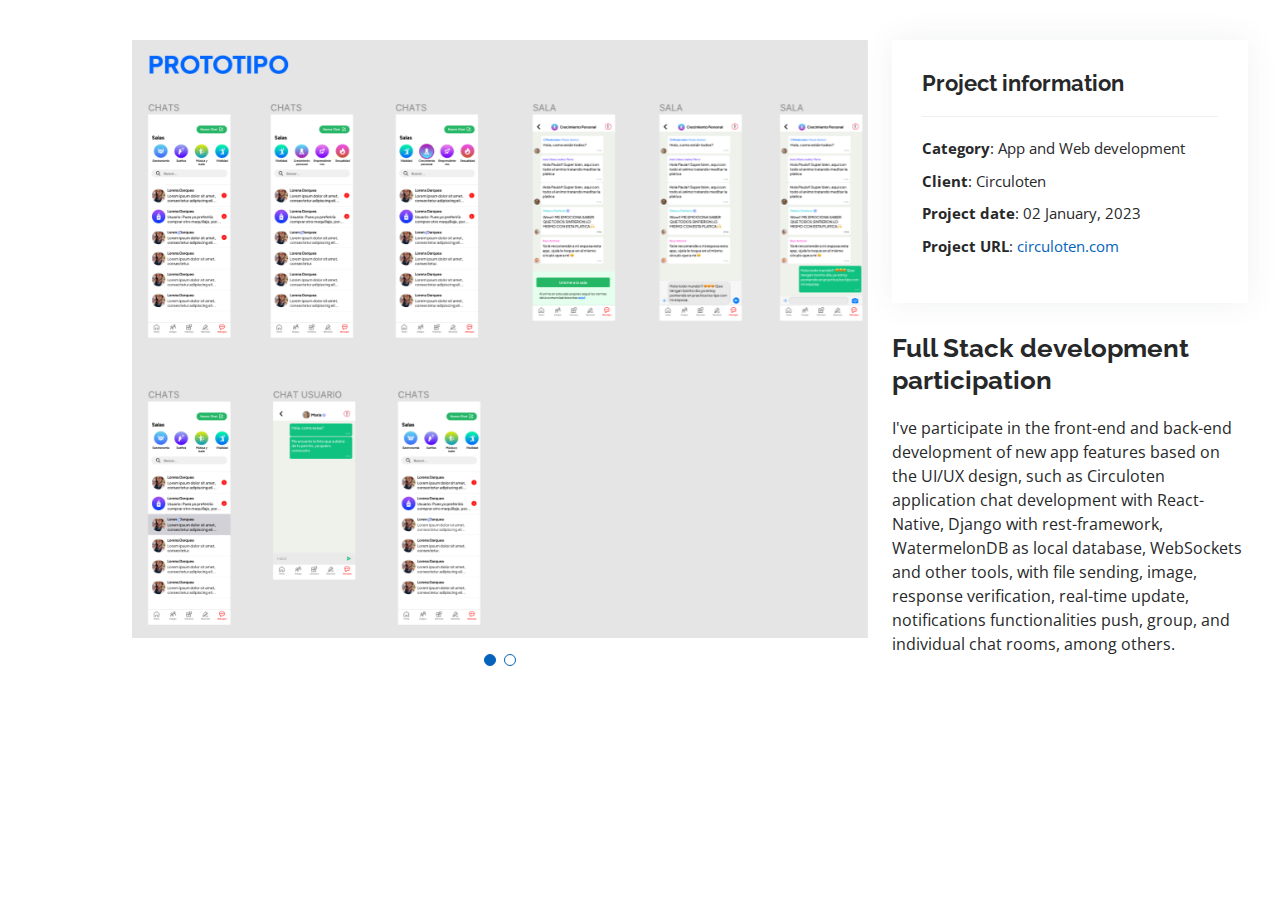
==== chat_circuloten.html @ 929a0cea "modified porfolio section" ====
<!DOCTYPE html>
<html lang="en">

<head>
  <meta charset="utf-8">
  <meta content="width=device-width, initial-scale=1.0" name="viewport">

  <title>Portfolio Details - Personal Bootstrap Template</title>
  <meta content="" name="description">
  <meta content="" name="keywords">

  <!-- Favicons -->
  <link href="assets/img/favicon.png" rel="icon">
  <link href="assets/img/apple-touch-icon.png" rel="apple-touch-icon">

  <!-- Google Fonts -->
  <link href="https://fonts.googleapis.com/css?family=Open+Sans:300,300i,400,400i,600,600i,700,700i|Raleway:300,300i,400,400i,500,500i,600,600i,700,700i|Poppins:300,300i,400,400i,500,500i,600,600i,700,700i" rel="stylesheet">

  <!-- Vendor CSS Files -->
  <link href="assets/vendor/aos/aos.css" rel="stylesheet">
  <link href="assets/vendor/bootstrap/css/bootstrap.min.css" rel="stylesheet">
  <link href="assets/vendor/bootstrap-icons/bootstrap-icons.css" rel="stylesheet">
  <link href="assets/vendor/boxicons/css/boxicons.min.css" rel="stylesheet">
  <link href="assets/vendor/glightbox/css/glightbox.min.css" rel="stylesheet">
  <link href="assets/vendor/swiper/swiper-bundle.min.css" rel="stylesheet">

  <!-- Template Main CSS File -->
  <link href="assets/css/style.css" rel="stylesheet">

  <!-- =======================================================
  * Template Name: MyResume
  * Updated: Jul 27 2023 with Bootstrap v5.3.1
  * Template URL: https://bootstrapmade.com/free-html-bootstrap-template-my-resume/
  * Author: BootstrapMade.com
  * License: https://bootstrapmade.com/license/
  ======================================================== -->
</head>

<body>

  <main id="main">

    <!-- ======= Portfolio Details Section ======= -->
    <section id="portfolio-details" class="portfolio-details">
      <div class="container">

        <div class="row gy-4">

          <div class="col-lg-8">
            <div class="portfolio-details-slider swiper">
              <div class="swiper-wrapper align-items-center">

                <div class="swiper-slide">
                  <img src="assets/img/portfolio/ChatFigma.png" alt="">
                </div>

                <div class="swiper-slide">
                  <iframe width="100%" height="500" src="https://www.youtube.com/embed/DcI7TxUNen4"
                    title="Working Chat made with React-Native, Redux, Django, WatermelonDB and WebSockets on Circuloten App"
                    frameborder="0"
                    allow="accelerometer; autoplay; clipboard-write; encrypted-media; gyroscope; picture-in-picture; web-share"
                    allowfullscreen></iframe>
                </div>

              </div>
              <div class="swiper-pagination"></div>
            </div>
          </div>

          <div class="col-lg-4">
            <div class="portfolio-info">
              <h3>Project information</h3>
              <ul>
                <li><strong>Category</strong>: App and Web development</li>
                <li><strong>Client</strong>: Circuloten</li>
                <li><strong>Project date</strong>: 02 January, 2023</li>
                <li><strong>Project URL</strong>: <a href="https://circuloten.com/">circuloten.com</a></li>
              </ul>
            </div>
            <div class="portfolio-description">
              <h2>Full Stack development participation
              </h2>
              <p>
                I've participate in the front-end and back-end development of new app features based on the UI/UX design, such as Circuloten application chat development with React-Native, Django with rest-framework, WatermelonDB as local database,
                WebSockets and other tools, with file sending, image, response verification, real-time update, notifications
                functionalities push, group, and individual chat rooms, among others.
              </p>
            </div>
          </div>

        </div>

      </div>
    </section><!-- End Portfolio Details Section -->

  </main><!-- End #main -->

  <div id="preloader"></div>
  <a href="#" class="back-to-top d-flex align-items-center justify-content-center"><i class="bi bi-arrow-up-short"></i></a>

  <!-- Vendor JS Files -->
  <script src="assets/vendor/purecounter/purecounter_vanilla.js"></script>
  <script src="assets/vendor/aos/aos.js"></script>
  <script src="assets/vendor/bootstrap/js/bootstrap.bundle.min.js"></script>
  <script src="assets/vendor/glightbox/js/glightbox.min.js"></script>
  <script src="assets/vendor/isotope-layout/isotope.pkgd.min.js"></script>
  <script src="assets/vendor/swiper/swiper-bundle.min.js"></script>
  <script src="assets/vendor/typed.js/typed.umd.js"></script>
  <script src="assets/vendor/waypoints/noframework.waypoints.js"></script>
  <script src="assets/vendor/php-email-form/validate.js"></script>

  <!-- Template Main JS File -->
  <script src="assets/js/main.js"></script>

</body>

</html>
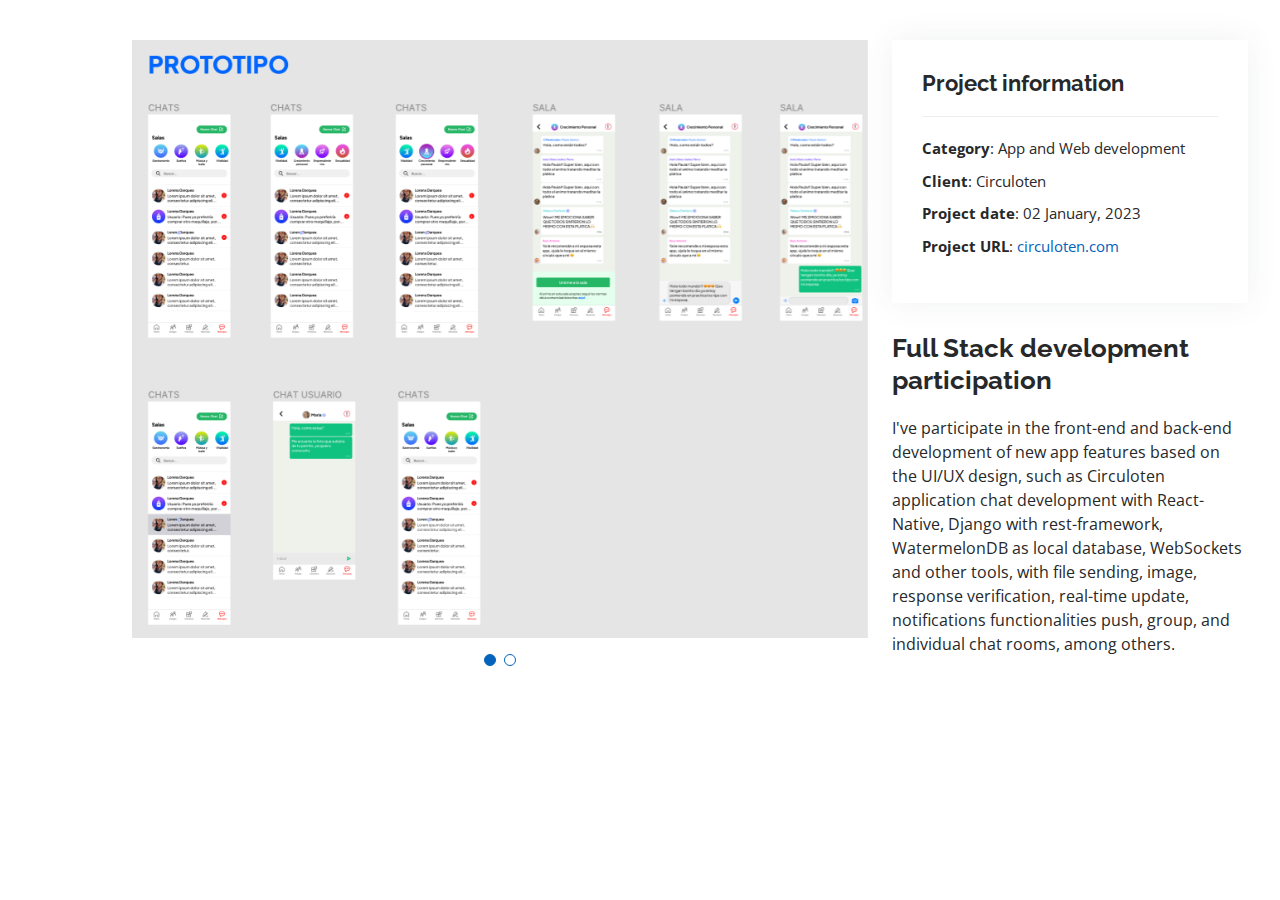
==== commit 3a9ba683: "some fixes to portfolio load speed" ====
--- a/chat_circuloten.html
+++ b/chat_circuloten.html
@@ -56,6 +56,7 @@
 
                 <div class="swiper-slide">
                   <iframe width="100%" height="500" src="https://www.youtube.com/embed/DcI7TxUNen4"
+                    loading="lazy"
                     title="Working Chat made with React-Native, Redux, Django, WatermelonDB and WebSockets on Circuloten App"
                     frameborder="0"
                     allow="accelerometer; autoplay; clipboard-write; encrypted-media; gyroscope; picture-in-picture; web-share"
--- a/assets/css/style.css
+++ b/assets/css/style.css
@@ -712,7 +712,7 @@
 }
 
 .portfolio .portfolio-wrap .portfolio-info p {
-  color: #45505b;
+  color: #303045;
   font-size: 16px;
   /* text-transform: uppercase; */
   padding: 0;
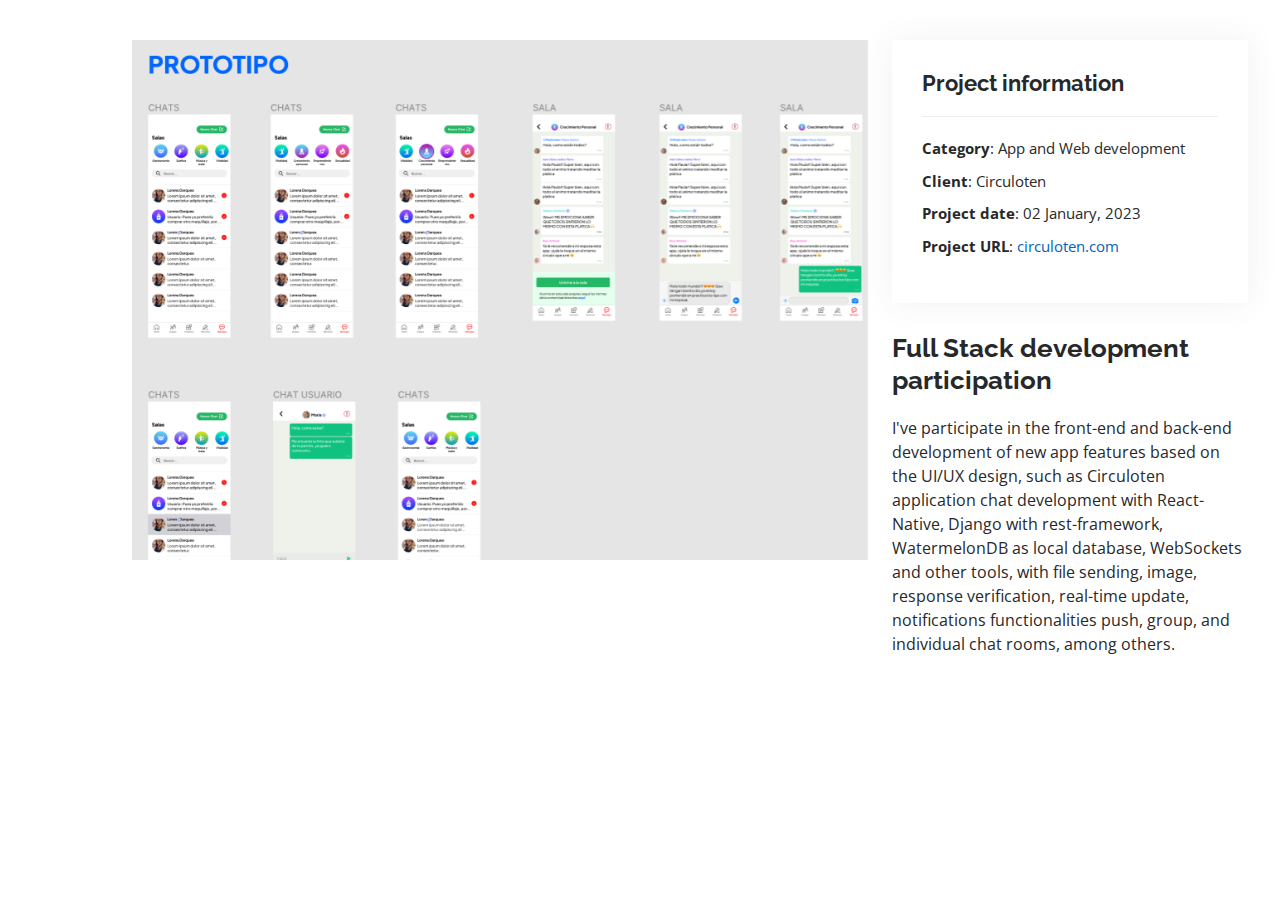
==== commit e8d9a917: "working links" ====
--- a/chat_circuloten.html
+++ b/chat_circuloten.html
@@ -75,7 +75,7 @@
                 <li><strong>Category</strong>: App and Web development</li>
                 <li><strong>Client</strong>: Circuloten</li>
                 <li><strong>Project date</strong>: 02 January, 2023</li>
-                <li><strong>Project URL</strong>: <a href="https://circuloten.com/">circuloten.com</a></li>
+                <li><strong>Project URL</strong>: <a href="https://circuloten.com/" rel="external" target="_blank">circuloten.com</a></li>
               </ul>
             </div>
             <div class="portfolio-description">
--- a/assets/css/style.css
+++ b/assets/css/style.css
@@ -768,6 +768,9 @@
 .portfolio-details .portfolio-details-slider img {
   width: 100%;
 }
+.portfolio-details .portfolio-details-slider {
+  max-height: 520px;
+}
 
 .portfolio-details .portfolio-details-slider .swiper-pagination {
   margin-top: 20px;
